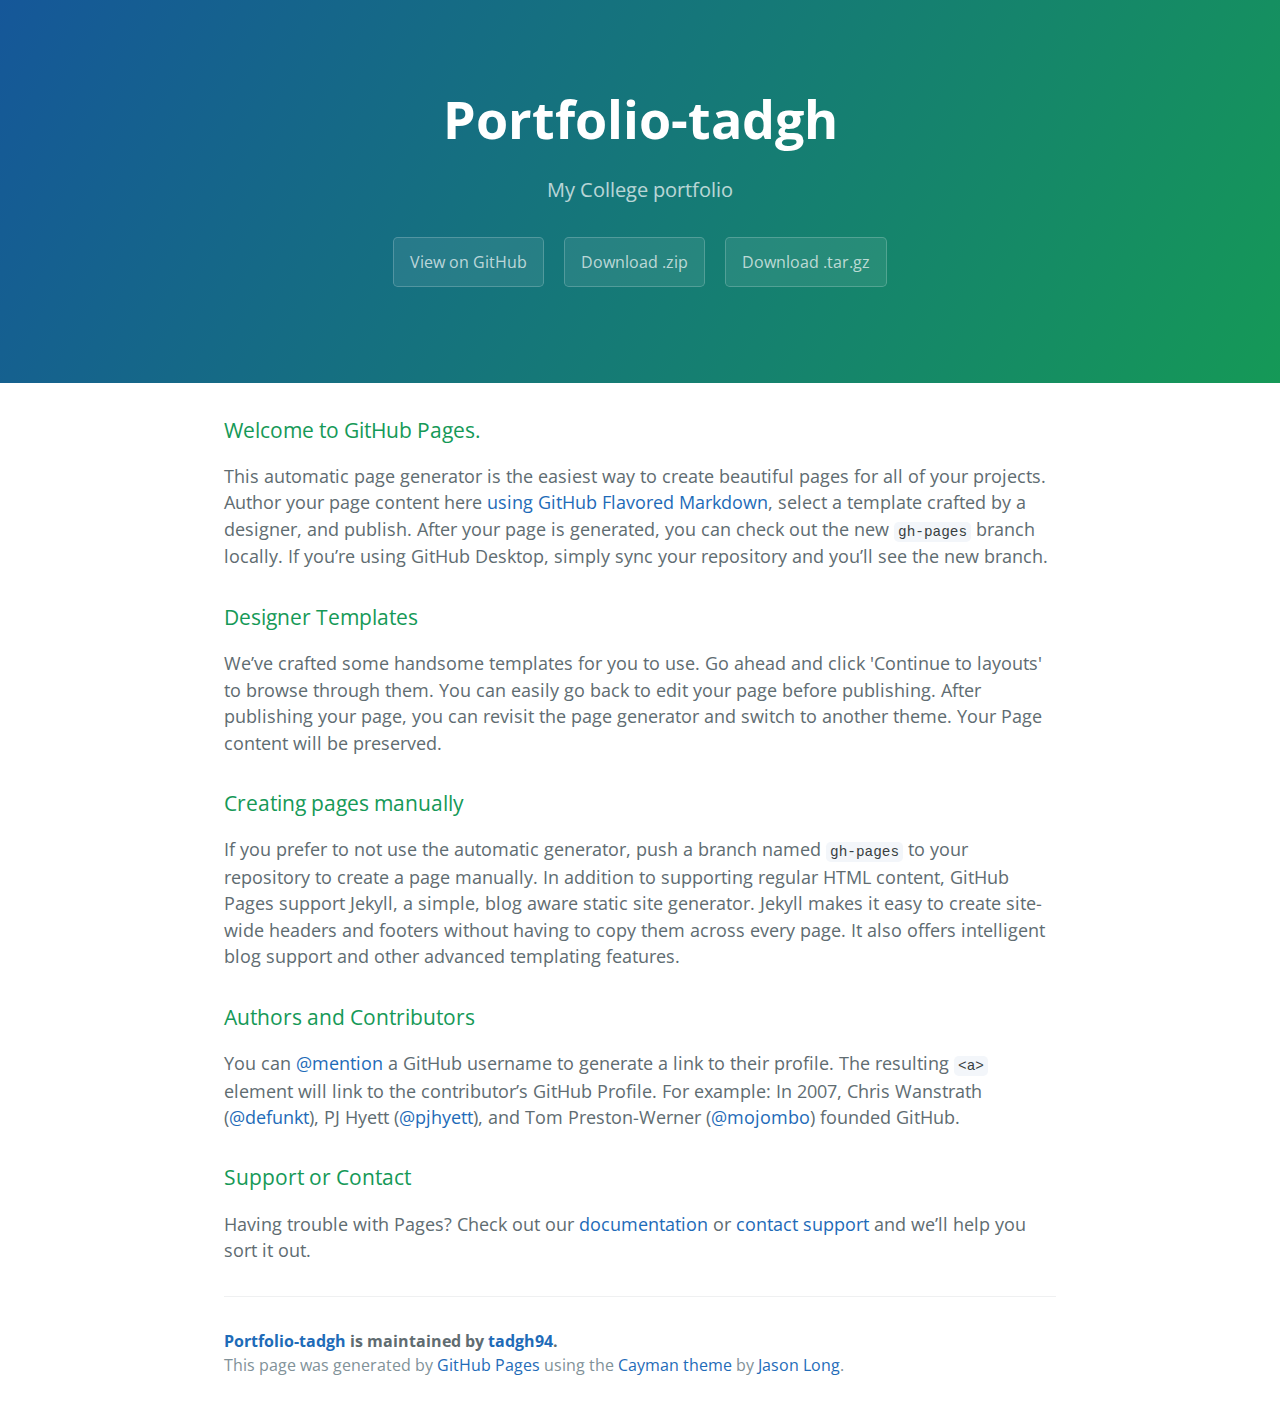
==== index.html @ 0af0dd17 "Create gh-pages branch via GitHub" ====
<!DOCTYPE html>
<html lang="en-us">
  <head>
    <meta charset="UTF-8">
    <title>Portfolio-tadgh by tadgh94</title>
    <meta name="viewport" content="width=device-width, initial-scale=1">
    <link rel="stylesheet" type="text/css" href="stylesheets/normalize.css" media="screen">
    <link href='https://fonts.googleapis.com/css?family=Open+Sans:400,700' rel='stylesheet' type='text/css'>
    <link rel="stylesheet" type="text/css" href="stylesheets/stylesheet.css" media="screen">
    <link rel="stylesheet" type="text/css" href="stylesheets/github-light.css" media="screen">
  </head>
  <body>
    <section class="page-header">
      <h1 class="project-name">Portfolio-tadgh</h1>
      <h2 class="project-tagline">My College portfolio</h2>
      <a href="https://github.com/tadgh94/portfolio-tadgh" class="btn">View on GitHub</a>
      <a href="https://github.com/tadgh94/portfolio-tadgh/zipball/master" class="btn">Download .zip</a>
      <a href="https://github.com/tadgh94/portfolio-tadgh/tarball/master" class="btn">Download .tar.gz</a>
    </section>

    <section class="main-content">
      <h3>
<a id="welcome-to-github-pages" class="anchor" href="#welcome-to-github-pages" aria-hidden="true"><span aria-hidden="true" class="octicon octicon-link"></span></a>Welcome to GitHub Pages.</h3>

<p>This automatic page generator is the easiest way to create beautiful pages for all of your projects. Author your page content here <a href="https://guides.github.com/features/mastering-markdown/">using GitHub Flavored Markdown</a>, select a template crafted by a designer, and publish. After your page is generated, you can check out the new <code>gh-pages</code> branch locally. If you’re using GitHub Desktop, simply sync your repository and you’ll see the new branch.</p>

<h3>
<a id="designer-templates" class="anchor" href="#designer-templates" aria-hidden="true"><span aria-hidden="true" class="octicon octicon-link"></span></a>Designer Templates</h3>

<p>We’ve crafted some handsome templates for you to use. Go ahead and click 'Continue to layouts' to browse through them. You can easily go back to edit your page before publishing. After publishing your page, you can revisit the page generator and switch to another theme. Your Page content will be preserved.</p>

<h3>
<a id="creating-pages-manually" class="anchor" href="#creating-pages-manually" aria-hidden="true"><span aria-hidden="true" class="octicon octicon-link"></span></a>Creating pages manually</h3>

<p>If you prefer to not use the automatic generator, push a branch named <code>gh-pages</code> to your repository to create a page manually. In addition to supporting regular HTML content, GitHub Pages support Jekyll, a simple, blog aware static site generator. Jekyll makes it easy to create site-wide headers and footers without having to copy them across every page. It also offers intelligent blog support and other advanced templating features.</p>

<h3>
<a id="authors-and-contributors" class="anchor" href="#authors-and-contributors" aria-hidden="true"><span aria-hidden="true" class="octicon octicon-link"></span></a>Authors and Contributors</h3>

<p>You can <a href="https://help.github.com/articles/basic-writing-and-formatting-syntax/#mentioning-users-and-teams" class="user-mention">@mention</a> a GitHub username to generate a link to their profile. The resulting <code>&lt;a&gt;</code> element will link to the contributor’s GitHub Profile. For example: In 2007, Chris Wanstrath (<a href="https://github.com/defunkt" class="user-mention">@defunkt</a>), PJ Hyett (<a href="https://github.com/pjhyett" class="user-mention">@pjhyett</a>), and Tom Preston-Werner (<a href="https://github.com/mojombo" class="user-mention">@mojombo</a>) founded GitHub.</p>

<h3>
<a id="support-or-contact" class="anchor" href="#support-or-contact" aria-hidden="true"><span aria-hidden="true" class="octicon octicon-link"></span></a>Support or Contact</h3>

<p>Having trouble with Pages? Check out our <a href="https://help.github.com/pages">documentation</a> or <a href="https://github.com/contact">contact support</a> and we’ll help you sort it out.</p>

      <footer class="site-footer">
        <span class="site-footer-owner"><a href="https://github.com/tadgh94/portfolio-tadgh">Portfolio-tadgh</a> is maintained by <a href="https://github.com/tadgh94">tadgh94</a>.</span>

        <span class="site-footer-credits">This page was generated by <a href="https://pages.github.com">GitHub Pages</a> using the <a href="https://github.com/jasonlong/cayman-theme">Cayman theme</a> by <a href="https://twitter.com/jasonlong">Jason Long</a>.</span>
      </footer>

    </section>

  
  </body>
</html>
---- stylesheets/stylesheet.css ----
* {
  box-sizing: border-box; }

body {
  padding: 0;
  margin: 0;
  font-family: "Open Sans", "Helvetica Neue", Helvetica, Arial, sans-serif;
  font-size: 16px;
  line-height: 1.5;
  color: #606c71; }

a {
  color: #1e6bb8;
  text-decoration: none; }
  a:hover {
    text-decoration: underline; }

.btn {
  display: inline-block;
  margin-bottom: 1rem;
  color: rgba(255, 255, 255, 0.7);
  background-color: rgba(255, 255, 255, 0.08);
  border-color: rgba(255, 255, 255, 0.2);
  border-style: solid;
  border-width: 1px;
  border-radius: 0.3rem;
  transition: color 0.2s, background-color 0.2s, border-color 0.2s; }
  .btn + .btn {
    margin-left: 1rem; }

.btn:hover {
  color: rgba(255, 255, 255, 0.8);
  text-decoration: none;
  background-color: rgba(255, 255, 255, 0.2);
  border-color: rgba(255, 255, 255, 0.3); }

@media screen and (min-width: 64em) {
  .btn {
    padding: 0.75rem 1rem; } }

@media screen and (min-width: 42em) and (max-width: 64em) {
  .btn {
    padding: 0.6rem 0.9rem;
    font-size: 0.9rem; } }

@media screen and (max-width: 42em) {
  .btn {
    display: block;
    width: 100%;
    padding: 0.75rem;
    font-size: 0.9rem; }
    .btn + .btn {
      margin-top: 1rem;
      margin-left: 0; } }

.page-header {
  color: #fff;
  text-align: center;
  background-color: #159957;
  background-image: linear-gradient(120deg, #155799, #159957); }

@media screen and (min-width: 64em) {
  .page-header {
    padding: 5rem 6rem; } }

@media screen and (min-width: 42em) and (max-width: 64em) {
  .page-header {
    padding: 3rem 4rem; } }

@media screen and (max-width: 42em) {
  .page-header {
    padding: 2rem 1rem; } }

.project-name {
  margin-top: 0;
  margin-bottom: 0.1rem; }

@media screen and (min-width: 64em) {
  .project-name {
    font-size: 3.25rem; } }

@media screen and (min-width: 42em) and (max-width: 64em) {
  .project-name {
    font-size: 2.25rem; } }

@media screen and (max-width: 42em) {
  .project-name {
    font-size: 1.75rem; } }

.project-tagline {
  margin-bottom: 2rem;
  font-weight: normal;
  opacity: 0.7; }

@media screen and (min-width: 64em) {
  .project-tagline {
    font-size: 1.25rem; } }

@media screen and (min-width: 42em) and (max-width: 64em) {
  .project-tagline {
    font-size: 1.15rem; } }

@media screen and (max-width: 42em) {
  .project-tagline {
    font-size: 1rem; } }

.main-content :first-child {
  margin-top: 0; }
.main-content img {
  max-width: 100%; }
.main-content h1, .main-content h2, .main-content h3, .main-content h4, .main-content h5, .main-content h6 {
  margin-top: 2rem;
  margin-bottom: 1rem;
  font-weight: normal;
  color: #159957; }
.main-content p {
  margin-bottom: 1em; }
.main-content code {
  padding: 2px 4px;
  font-family: Consolas, "Liberation Mono", Menlo, Courier, monospace;
  font-size: 0.9rem;
  color: #383e41;
  background-color: #f3f6fa;
  border-radius: 0.3rem; }
.main-content pre {
  padding: 0.8rem;
  margin-top: 0;
  margin-bottom: 1rem;
  font: 1rem Consolas, "Liberation Mono", Menlo, Courier, monospace;
  color: #567482;
  word-wrap: normal;
  background-color: #f3f6fa;
  border: solid 1px #dce6f0;
  border-radius: 0.3rem; }
  .main-content pre > code {
    padding: 0;
    margin: 0;
    font-size: 0.9rem;
    color: #567482;
    word-break: normal;
    white-space: pre;
    background: transparent;
    border: 0; }
.main-content .highlight {
  margin-bottom: 1rem; }
  .main-content .highlight pre {
    margin-bottom: 0;
    word-break: normal; }
.main-content .highlight pre, .main-content pre {
  padding: 0.8rem;
  overflow: auto;
  font-size: 0.9rem;
  line-height: 1.45;
  border-radius: 0.3rem; }
.main-content pre code, .main-content pre tt {
  display: inline;
  max-width: initial;
  padding: 0;
  margin: 0;
  overflow: initial;
  line-height: inherit;
  word-wrap: normal;
  background-color: transparent;
  border: 0; }
  .main-content pre code:before, .main-content pre code:after, .main-content pre tt:before, .main-content pre tt:after {
    content: normal; }
.main-content ul, .main-content ol {
  margin-top: 0; }
.main-content blockquote {
  padding: 0 1rem;
  margin-left: 0;
  color: #819198;
  border-left: 0.3rem solid #dce6f0; }
  .main-content blockquote > :first-child {
    margin-top: 0; }
  .main-content blockquote > :last-child {
    margin-bottom: 0; }
.main-content table {
  display: block;
  width: 100%;
  overflow: auto;
  word-break: normal;
  word-break: keep-all; }
  .main-content table th {
    font-weight: bold; }
  .main-content table th, .main-content table td {
    padding: 0.5rem 1rem;
    border: 1px solid #e9ebec; }
.main-content dl {
  padding: 0; }
  .main-content dl dt {
    padding: 0;
    margin-top: 1rem;
    font-size: 1rem;
    font-weight: bold; }
  .main-content dl dd {
    padding: 0;
    margin-bottom: 1rem; }
.main-content hr {
  height: 2px;
  padding: 0;
  margin: 1rem 0;
  background-color: #eff0f1;
  border: 0; }

@media screen and (min-width: 64em) {
  .main-content {
    max-width: 64rem;
    padding: 2rem 6rem;
    margin: 0 auto;
    font-size: 1.1rem; } }

@media screen and (min-width: 42em) and (max-width: 64em) {
  .main-content {
    padding: 2rem 4rem;
    font-size: 1.1rem; } }

@media screen and (max-width: 42em) {
  .main-content {
    padding: 2rem 1rem;
    font-size: 1rem; } }

.site-footer {
  padding-top: 2rem;
  margin-top: 2rem;
  border-top: solid 1px #eff0f1; }

.site-footer-owner {
  display: block;
  font-weight: bold; }

.site-footer-credits {
  color: #819198; }

@media screen and (min-width: 64em) {
  .site-footer {
    font-size: 1rem; } }

@media screen and (min-width: 42em) and (max-width: 64em) {
  .site-footer {
    font-size: 1rem; } }

@media screen and (max-width: 42em) {
  .site-footer {
    font-size: 0.9rem; } }
---- stylesheets/github-light.css ----
/*
The MIT License (MIT)

Copyright (c) 2015 GitHub, Inc.

Permission is hereby granted, free of charge, to any person obtaining a copy
of this software and associated documentation files (the "Software"), to deal
in the Software without restriction, including without limitation the rights
to use, copy, modify, merge, publish, distribute, sublicense, and/or sell
copies of the Software, and to permit persons to whom the Software is
furnished to do so, subject to the following conditions:

The above copyright notice and this permission notice shall be included in all
copies or substantial portions of the Software.

THE SOFTWARE IS PROVIDED "AS IS", WITHOUT WARRANTY OF ANY KIND, EXPRESS OR
IMPLIED, INCLUDING BUT NOT LIMITED TO THE WARRANTIES OF MERCHANTABILITY,
FITNESS FOR A PARTICULAR PURPOSE AND NONINFRINGEMENT. IN NO EVENT SHALL THE
AUTHORS OR COPYRIGHT HOLDERS BE LIABLE FOR ANY CLAIM, DAMAGES OR OTHER
LIABILITY, WHETHER IN AN ACTION OF CONTRACT, TORT OR OTHERWISE, ARISING FROM,
OUT OF OR IN CONNECTION WITH THE SOFTWARE OR THE USE OR OTHER DEALINGS IN THE
SOFTWARE.

*/

.pl-c /* comment */ {
  color: #969896;
}

.pl-c1      /* constant, markup.raw, meta.diff.header, meta.module-reference, meta.property-name, support, support.constant, support.variable, variable.other.constant */,
.pl-s .pl-v /* string variable */ {
  color: #0086b3;
}

.pl-e  /* entity */,
.pl-en /* entity.name */ {
  color: #795da3;
}

.pl-s .pl-s1 /* string source */,
.pl-smi      /* storage.modifier.import, storage.modifier.package, storage.type.java, variable.other, variable.parameter.function */ {
  color: #333;
}

.pl-ent /* entity.name.tag */ {
  color: #63a35c;
}

.pl-k /* keyword, storage, storage.type */ {
  color: #a71d5d;
}

.pl-pds              /* punctuation.definition.string, string.regexp.character-class */,
.pl-s                /* string */,
.pl-s .pl-pse .pl-s1 /* string punctuation.section.embedded source */,
.pl-sr               /* string.regexp */,
.pl-sr .pl-cce       /* string.regexp constant.character.escape */,
.pl-sr .pl-sra       /* string.regexp string.regexp.arbitrary-repitition */,
.pl-sr .pl-sre       /* string.regexp source.ruby.embedded */ {
  color: #183691;
}

.pl-v /* variable */ {
  color: #ed6a43;
}

.pl-id /* invalid.deprecated */ {
  color: #b52a1d;
}

.pl-ii /* invalid.illegal */ {
  background-color: #b52a1d;
  color: #f8f8f8;
}

.pl-sr .pl-cce /* string.regexp constant.character.escape */ {
  color: #63a35c;
  font-weight: bold;
}

.pl-ml /* markup.list */ {
  color: #693a17;
}

.pl-mh        /* markup.heading */,
.pl-mh .pl-en /* markup.heading entity.name */,
.pl-ms        /* meta.separator */ {
  color: #1d3e81;
  font-weight: bold;
}

.pl-mq /* markup.quote */ {
  color: #008080;
}

.pl-mi /* markup.italic */ {
  color: #333;
  font-style: italic;
}

.pl-mb /* markup.bold */ {
  color: #333;
  font-weight: bold;
}

.pl-md /* markup.deleted, meta.diff.header.from-file */ {
  background-color: #ffecec;
  color: #bd2c00;
}

.pl-mi1 /* markup.inserted, meta.diff.header.to-file */ {
  background-color: #eaffea;
  color: #55a532;
}

.pl-mdr /* meta.diff.range */ {
  color: #795da3;
  font-weight: bold;
}

.pl-mo /* meta.output */ {
  color: #1d3e81;
}
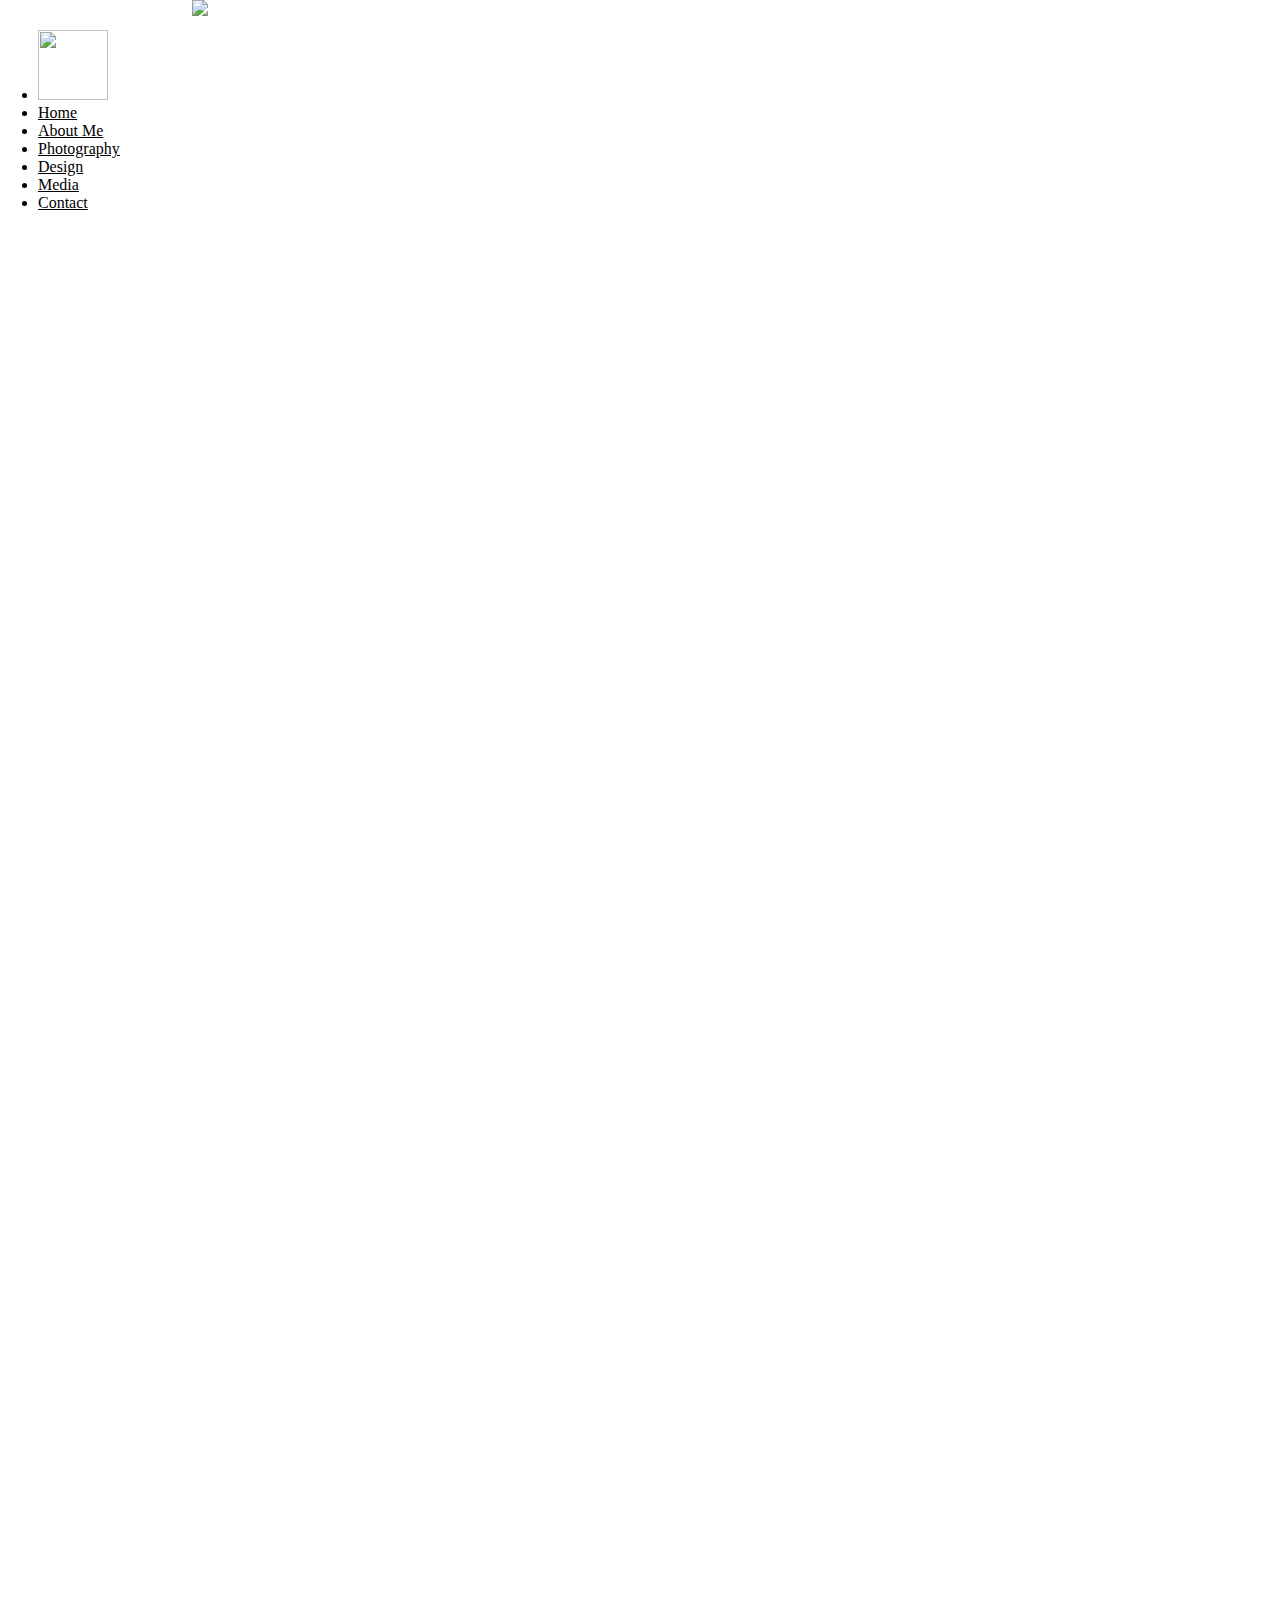
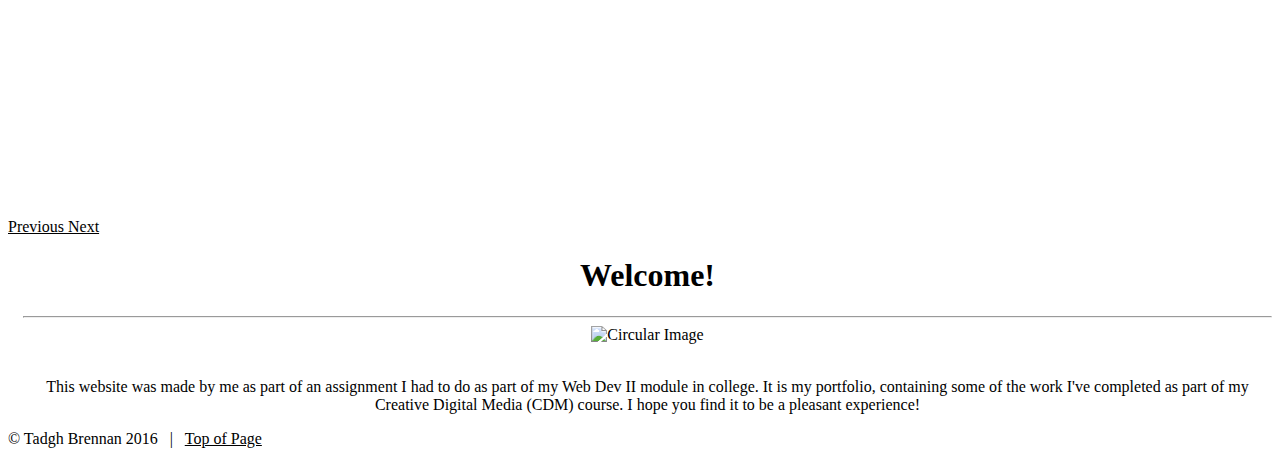
==== commit a0e01db1: "Add files via upload" ====
--- a/index.html
+++ b/index.html
@@ -1,57 +1,124 @@
-<!DOCTYPE html>
-<html lang="en-us">
-  <head>
-    <meta charset="UTF-8">
-    <title>Portfolio-tadgh by tadgh94</title>
-    <meta name="viewport" content="width=device-width, initial-scale=1">
-    <link rel="stylesheet" type="text/css" href="stylesheets/normalize.css" media="screen">
-    <link href='https://fonts.googleapis.com/css?family=Open+Sans:400,700' rel='stylesheet' type='text/css'>
-    <link rel="stylesheet" type="text/css" href="stylesheets/stylesheet.css" media="screen">
-    <link rel="stylesheet" type="text/css" href="stylesheets/github-light.css" media="screen">
-  </head>
-  <body>
-    <section class="page-header">
-      <h1 class="project-name">Portfolio-tadgh</h1>
-      <h2 class="project-tagline">My College portfolio</h2>
-      <a href="https://github.com/tadgh94/portfolio-tadgh" class="btn">View on GitHub</a>
-      <a href="https://github.com/tadgh94/portfolio-tadgh/zipball/master" class="btn">Download .zip</a>
-      <a href="https://github.com/tadgh94/portfolio-tadgh/tarball/master" class="btn">Download .tar.gz</a>
-    </section>
-
-    <section class="main-content">
-      <h3>
-<a id="welcome-to-github-pages" class="anchor" href="#welcome-to-github-pages" aria-hidden="true"><span aria-hidden="true" class="octicon octicon-link"></span></a>Welcome to GitHub Pages.</h3>
-
-<p>This automatic page generator is the easiest way to create beautiful pages for all of your projects. Author your page content here <a href="https://guides.github.com/features/mastering-markdown/">using GitHub Flavored Markdown</a>, select a template crafted by a designer, and publish. After your page is generated, you can check out the new <code>gh-pages</code> branch locally. If you’re using GitHub Desktop, simply sync your repository and you’ll see the new branch.</p>
-
-<h3>
-<a id="designer-templates" class="anchor" href="#designer-templates" aria-hidden="true"><span aria-hidden="true" class="octicon octicon-link"></span></a>Designer Templates</h3>
-
-<p>We’ve crafted some handsome templates for you to use. Go ahead and click 'Continue to layouts' to browse through them. You can easily go back to edit your page before publishing. After publishing your page, you can revisit the page generator and switch to another theme. Your Page content will be preserved.</p>
-
-<h3>
-<a id="creating-pages-manually" class="anchor" href="#creating-pages-manually" aria-hidden="true"><span aria-hidden="true" class="octicon octicon-link"></span></a>Creating pages manually</h3>
-
-<p>If you prefer to not use the automatic generator, push a branch named <code>gh-pages</code> to your repository to create a page manually. In addition to supporting regular HTML content, GitHub Pages support Jekyll, a simple, blog aware static site generator. Jekyll makes it easy to create site-wide headers and footers without having to copy them across every page. It also offers intelligent blog support and other advanced templating features.</p>
-
-<h3>
-<a id="authors-and-contributors" class="anchor" href="#authors-and-contributors" aria-hidden="true"><span aria-hidden="true" class="octicon octicon-link"></span></a>Authors and Contributors</h3>
-
-<p>You can <a href="https://help.github.com/articles/basic-writing-and-formatting-syntax/#mentioning-users-and-teams" class="user-mention">@mention</a> a GitHub username to generate a link to their profile. The resulting <code>&lt;a&gt;</code> element will link to the contributor’s GitHub Profile. For example: In 2007, Chris Wanstrath (<a href="https://github.com/defunkt" class="user-mention">@defunkt</a>), PJ Hyett (<a href="https://github.com/pjhyett" class="user-mention">@pjhyett</a>), and Tom Preston-Werner (<a href="https://github.com/mojombo" class="user-mention">@mojombo</a>) founded GitHub.</p>
-
-<h3>
-<a id="support-or-contact" class="anchor" href="#support-or-contact" aria-hidden="true"><span aria-hidden="true" class="octicon octicon-link"></span></a>Support or Contact</h3>
-
-<p>Having trouble with Pages? Check out our <a href="https://help.github.com/pages">documentation</a> or <a href="https://github.com/contact">contact support</a> and we’ll help you sort it out.</p>
-
-      <footer class="site-footer">
-        <span class="site-footer-owner"><a href="https://github.com/tadgh94/portfolio-tadgh">Portfolio-tadgh</a> is maintained by <a href="https://github.com/tadgh94">tadgh94</a>.</span>
-
-        <span class="site-footer-credits">This page was generated by <a href="https://pages.github.com">GitHub Pages</a> using the <a href="https://github.com/jasonlong/cayman-theme">Cayman theme</a> by <a href="https://twitter.com/jasonlong">Jason Long</a>.</span>
-      </footer>
-
-    </section>
-
-  
-  </body>
-</html>
+<!DOCTYPE html>
+<html lang="en">
+<head>
+    <meta charset="utf-8">
+    <title>Tadgh's Portfolio/Home</title>
+    
+    <link rel="stylesheet" href="https://maxcdn.bootstrapcdn.com/bootstrap/3.3.6/css/bootstrap.min.css" 
+    integrity="sha384-1q8mTJOASx8j1Au+a5WDVnPi2lkFfwwEAa8hDDdjZlpLegxhjVME1fgjWPGmkzs7" crossorigin="anonymous">
+    
+   <link href="css/style.css" rel="stylesheet" type="text/css">
+</head>
+
+<body>
+<div class="container">
+<!--START NAVBAR-->
+      <div class="nav">
+        <nav>
+		
+          <ul class="nav nav-justified">
+		    <li><img src="images/logotb.jpg" height="70" width="70"alt=""></li>
+            <li><a href="index.html">Home</a></li>
+			<li><a href="aboutme.html">About Me </a></li>
+           	<li><a href="photography.html">Photography</a></li>
+			<li><a href="Design.html">Design</a></li>
+            <li><a href="media.html">Media</a></li>
+			<li><a href="contact.html">Contact</a></li>
+          </ul>
+        </nav>
+      </div>
+    <!--END NAVBAR-->
+    
+	<!--START CONTAINER-->
+   <!-- Carousel-->
+    <div id="myCarousel" class="carousel slide" data-ride="carousel">
+      <!-- Indicators -->
+      <ol class="carousel-indicators">
+        <li data-target="#myCarousel" data-slide-to="0" class="active"></li>
+        <li data-target="#myCarousel" data-slide-to="1"></li>
+        <li data-target="#myCarousel" data-slide-to="2"></li>
+      </ol>
+      
+      <div class="carousel-inner" role="listbox">
+        <div class="item active">
+          <img class="first-slide" src="images/finger.jpg" width="500" height="500"  alt="First slide">
+          <div class="container">
+            <div class="carousel-caption">
+              
+            </div>
+          </div>
+        </div>
+ 	
+        <div class="item">
+          <img class="second-slide" src="images/Brain 002.jpg" alt="Second slide">
+          <div class="container">
+            <div class="carousel-caption">
+             
+            </div>
+          </div>
+        </div>
+        
+        <div class="item">
+          <img class="third-slide" src="images/AlleyDance.jpg" alt="Third slide">
+          <div class="container">
+            <div class="carousel-caption">
+             
+            </div>
+          </div>
+        </div>
+      </div>
+      
+      <a class="left carousel-control" href="#myCarousel" role="button" data-slide="prev">
+        <span class="glyphicon glyphicon-chevron-left" aria-hidden="true"></span>
+        <span class="sr-only">Previous</span>
+      </a>
+      
+      <a class="right carousel-control" href="#myCarousel" role="button" data-slide="next">
+        <span class="glyphicon glyphicon-chevron-right" aria-hidden="true"></span>
+        <span class="sr-only">Next</span>
+      </a>
+      
+    </div><!-- / END .carousel -->
+    
+      </div>
+    <!-- Page Content -->
+    <div class="container2">
+
+        <!-- Featurette -->
+        <div class="featurette" >
+           
+            <h1>  Welcome! </h1>
+			
+		<hr>
+		<img src="images/meimage.jpg" class="img-circle" alt="Circular Image">
+		<br>
+		<br>
+            <p class="lead">  This website was made by me as part of an assignment I had to do as part of my Web Dev II module in college.
+			It is my portfolio, containing some of the work I've completed as part of my Creative Digital Media (CDM) course. I hope you find it to be a pleasant 
+			 experience!
+        </div>
+</div>
+       
+
+        <!-- Footer -->
+        <footer>
+            
+                <div class="col-lg-12">
+                    <p> &copy; Tadgh Brennan 2016  &nbsp; | &nbsp; <a href="#">Top of Page</a></p>
+                </div>
+            
+        </footer>
+		
+		
+	
+    
+    <!--END CONTAINER-->
+    
+ 
+</body>
+	<!--JavaScript-->
+    <script src="https://ajax.googleapis.com/ajax/libs/jquery/2.2.2/jquery.min.js"></script>
+	<script src="https://maxcdn.bootstrapcdn.com/bootstrap/3.3.6/js/bootstrap.min.js" 
+	integrity="sha384-0mSbJDEHialfmuBBQP6A4Qrprq5OVfW37PRR3j5ELqxss1yVqOtnepnHVP9aJ7xS" crossorigin="anonymous"></script>
+
+</html>
--- a/css/style.css
+++ b/css/style.css
@@ -0,0 +1,63 @@
+.container {
+background-color: white;
+ background-repeat: no-repeat;
+	color: white;
+	width: 100%;
+}
+
+.container2 {
+
+	color: black;
+	width: 95;
+	margin-left: 15px;
+	text-align: center;
+	
+	
+}
+
+.carousel .item {
+  height: 500px;
+  background-color:transparent;
+}
+.carousel-inner > .item > img {
+  position: absolute;
+  top: 0;
+  left: 15%;
+  right: 15%;
+  min-width:70%;
+  height: 500px;
+}
+
+.nav {
+	
+	margin: 10px;
+	width: 95%;
+	padding: 5px;
+	color:black;
+	
+	
+}
+
+
+
+.img-circle{
+	width: 90px;
+	height: 90px;
+}
+a {
+	color: black;
+}
+
+h2 {
+	color: black;
+}
+ 
+ hr {
+	 color: black;
+ }
+.row{
+	margin: 5px;
+	background-color: lightgray;
+	padding-top: 5px;
+	
+}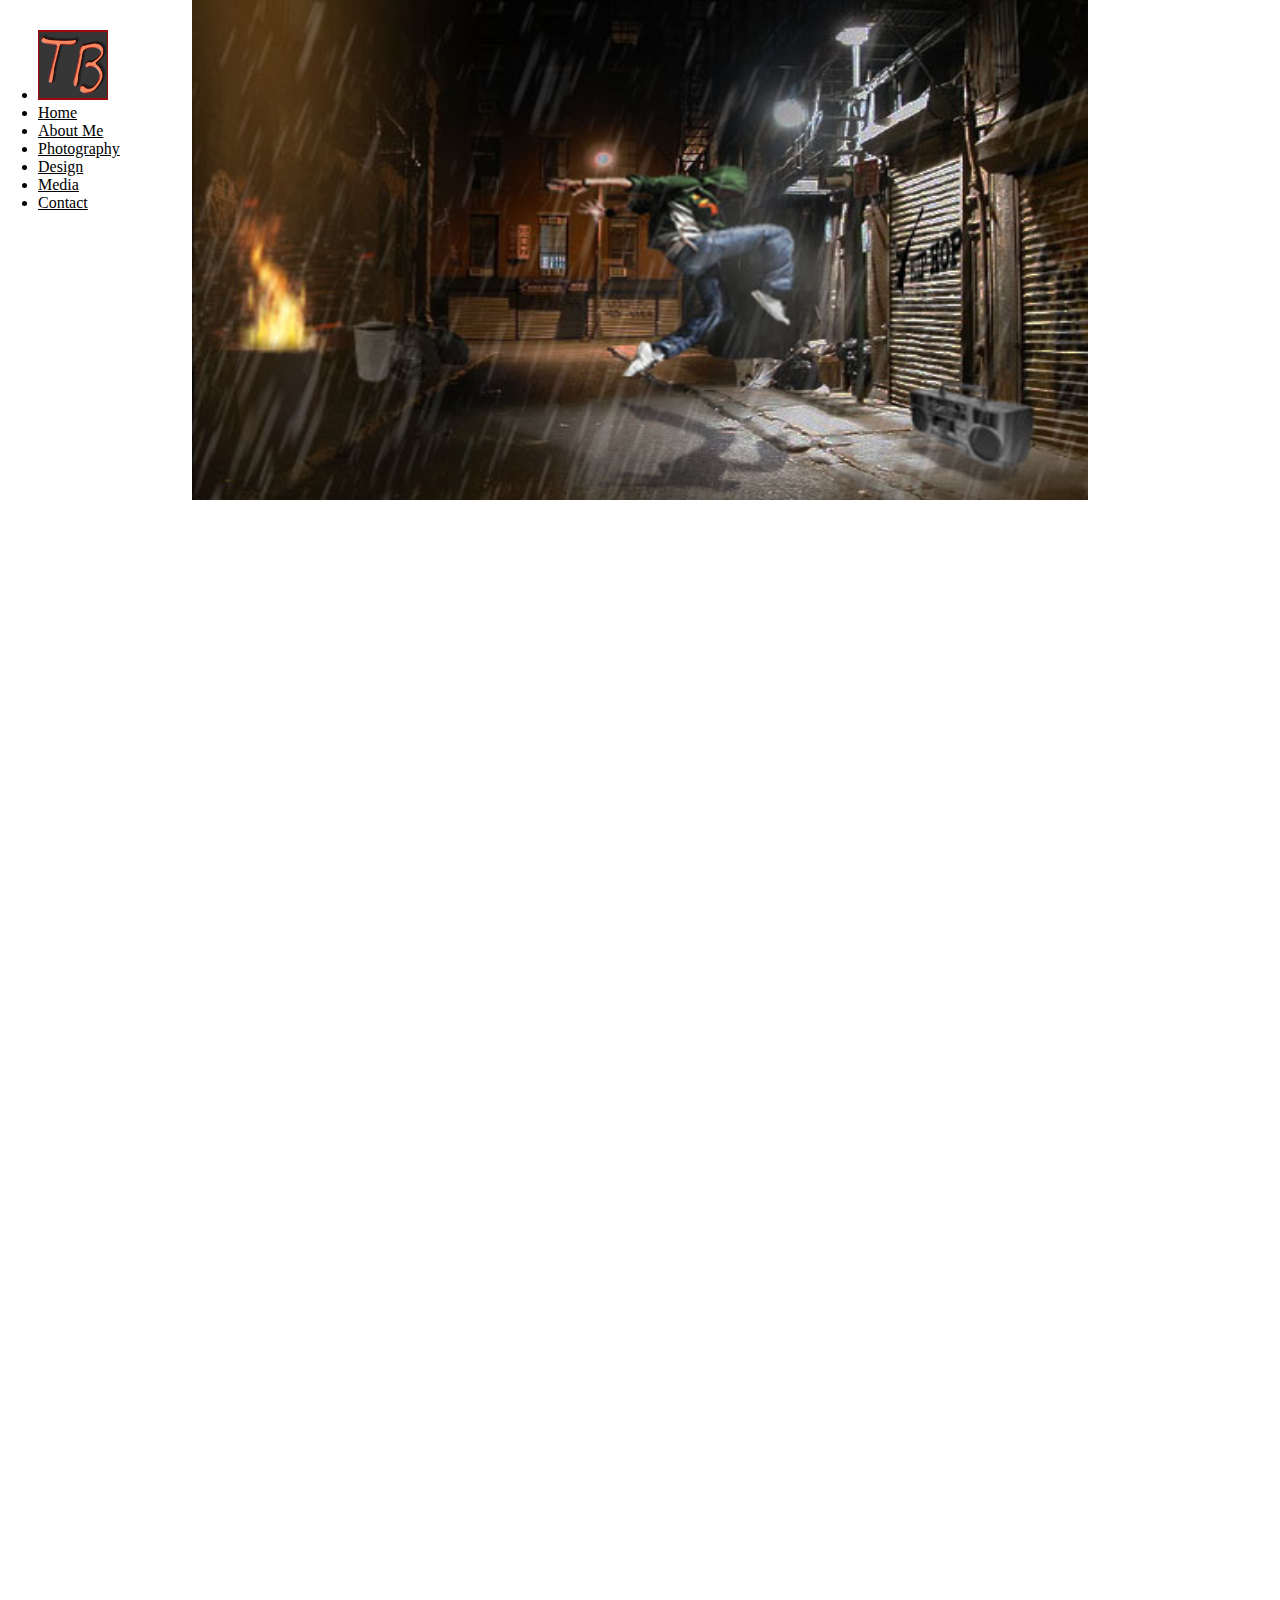
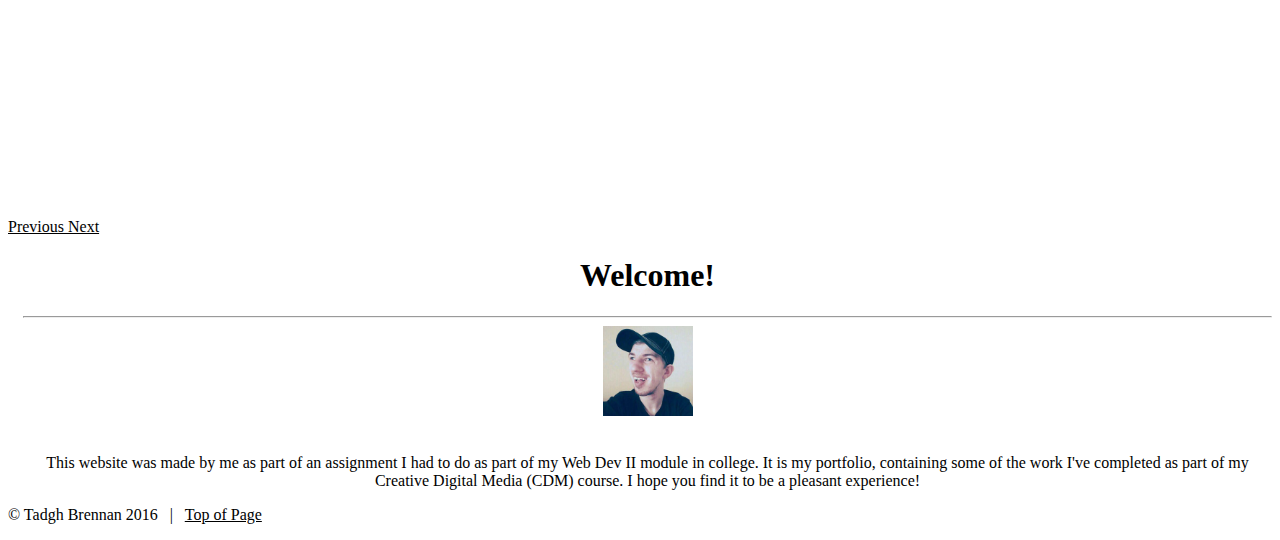
==== commit c488d30f: "Update index.html" ====
--- a/index.html
+++ b/index.html
@@ -21,7 +21,7 @@
             <li><a href="index.html">Home</a></li>
 			<li><a href="aboutme.html">About Me </a></li>
            	<li><a href="photography.html">Photography</a></li>
-			<li><a href="Design.html">Design</a></li>
+			<li><a href="design.html">Design</a></li>
             <li><a href="media.html">Media</a></li>
 			<li><a href="contact.html">Contact</a></li>
           </ul>
